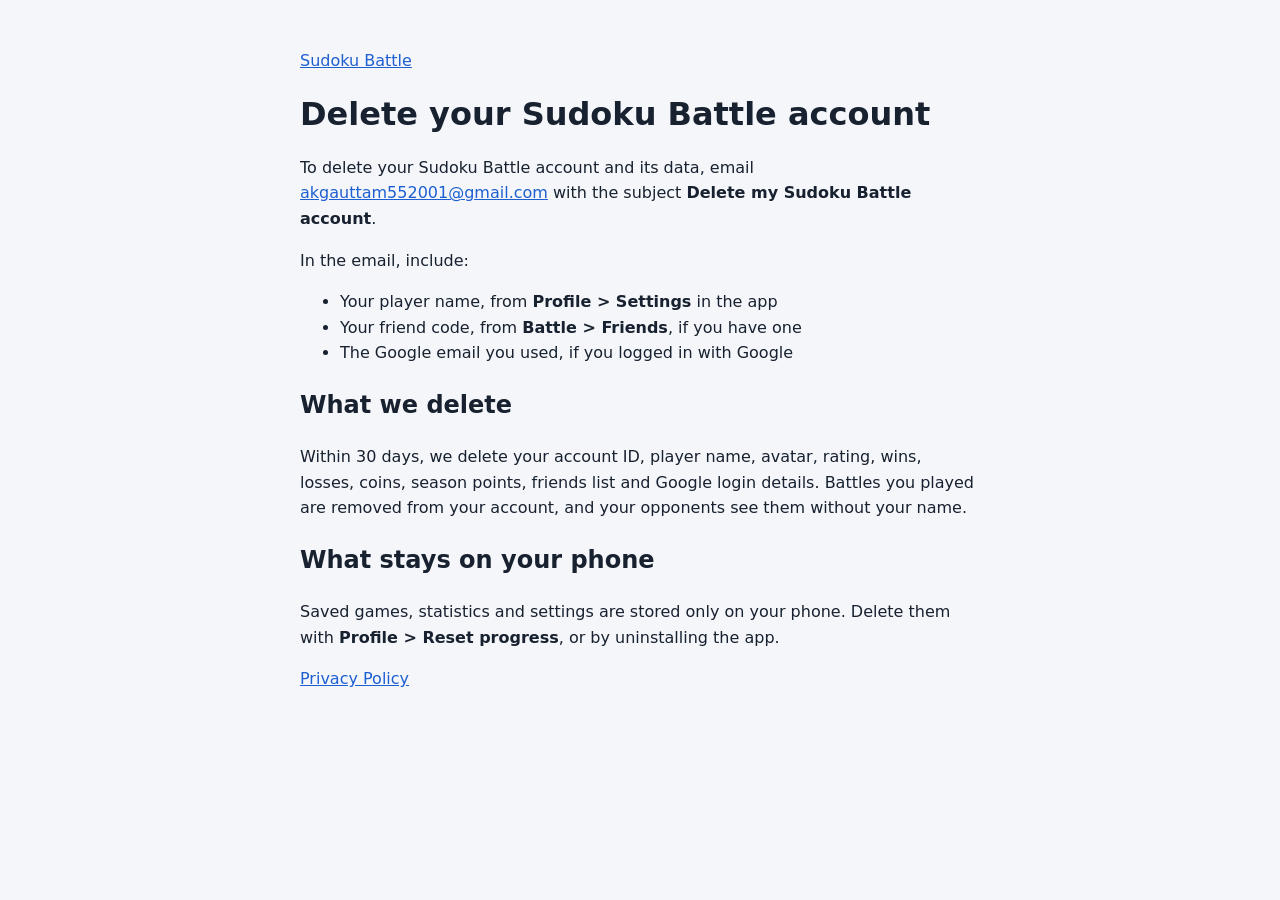
==== delete-account.html @ 918d4230 "Add account deletion page" ====
<!doctype html>
<html lang="en">
<head>
<meta charset="utf-8">
<meta name="viewport" content="width=device-width, initial-scale=1">
<title>Delete Sudoku Battle Account</title>
<link rel="stylesheet" href="style.css">
</head>
<body>
<main>
<p><a href="index.html">Sudoku Battle</a></p>
<h1>Delete your Sudoku Battle account</h1>

<p>To delete your Sudoku Battle account and its data, email <a href="mailto:akgauttam552001@gmail.com?subject=Delete%20my%20Sudoku%20Battle%20account">akgauttam552001@gmail.com</a> with the subject <strong>Delete my Sudoku Battle account</strong>.</p>

<p>In the email, include:</p>
<ul>
<li>Your player name, from <strong>Profile &gt; Settings</strong> in the app</li>
<li>Your friend code, from <strong>Battle &gt; Friends</strong>, if you have one</li>
<li>The Google email you used, if you logged in with Google</li>
</ul>

<h2>What we delete</h2>
<p>Within 30 days, we delete your account ID, player name, avatar, rating, wins, losses, coins, season points, friends list and Google login details. Battles you played are removed from your account, and your opponents see them without your name.</p>

<h2>What stays on your phone</h2>
<p>Saved games, statistics and settings are stored only on your phone. Delete them with <strong>Profile &gt; Reset progress</strong>, or by uninstalling the app.</p>

<p><a href="privacy.html">Privacy Policy</a></p>
</main>
</body>
</html>
---- style.css ----
:root {
  --text: #18212f;
  --muted: #667085;
  --link: #1d5fd1;
  --background: #f4f6fa;
}

@media (prefers-color-scheme: dark) {
  :root {
    --text: #e8ebf0;
    --muted: #a0a8b6;
    --link: #8db4f5;
    --background: #12161d;
  }
}

body {
  margin: 0;
  background: var(--background);
  color: var(--text);
  font: 16px/1.6 system-ui, -apple-system, "Segoe UI", sans-serif;
}

main {
  max-width: 680px;
  margin: 0 auto;
  padding: 32px 16px 48px;
}

h1 {
  line-height: 1.2;
}

a {
  color: var(--link);
}

.muted {
  color: var(--muted);
}
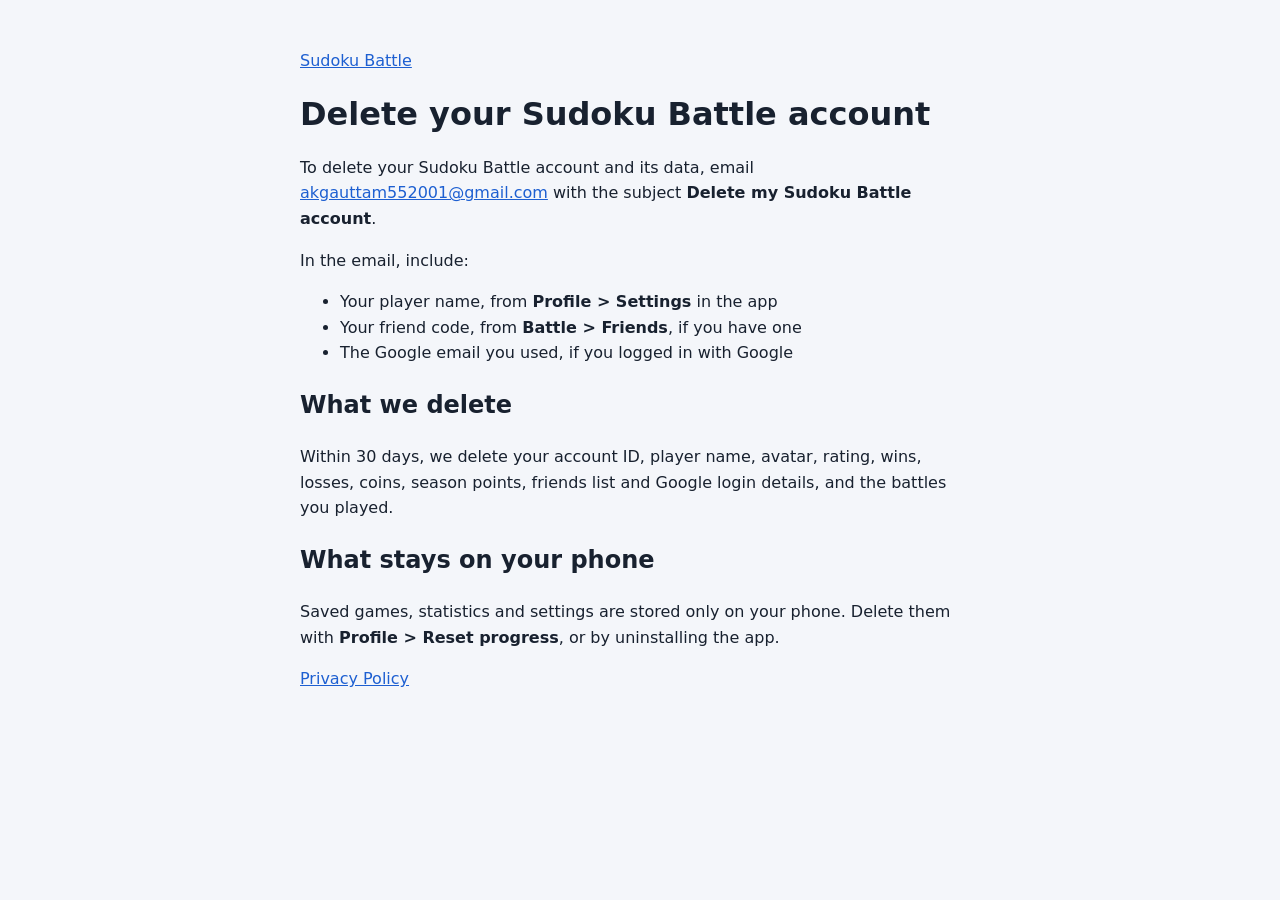
==== commit ae0b0e86: "Say that deleting an account also deletes its battles" ====
--- a/delete-account.html
+++ b/delete-account.html
@@ -21,7 +21,7 @@
 </ul>
 
 <h2>What we delete</h2>
-<p>Within 30 days, we delete your account ID, player name, avatar, rating, wins, losses, coins, season points, friends list and Google login details. Battles you played are removed from your account, and your opponents see them without your name.</p>
+<p>Within 30 days, we delete your account ID, player name, avatar, rating, wins, losses, coins, season points, friends list and Google login details, and the battles you played.</p>
 
 <h2>What stays on your phone</h2>
 <p>Saved games, statistics and settings are stored only on your phone. Delete them with <strong>Profile &gt; Reset progress</strong>, or by uninstalling the app.</p>
